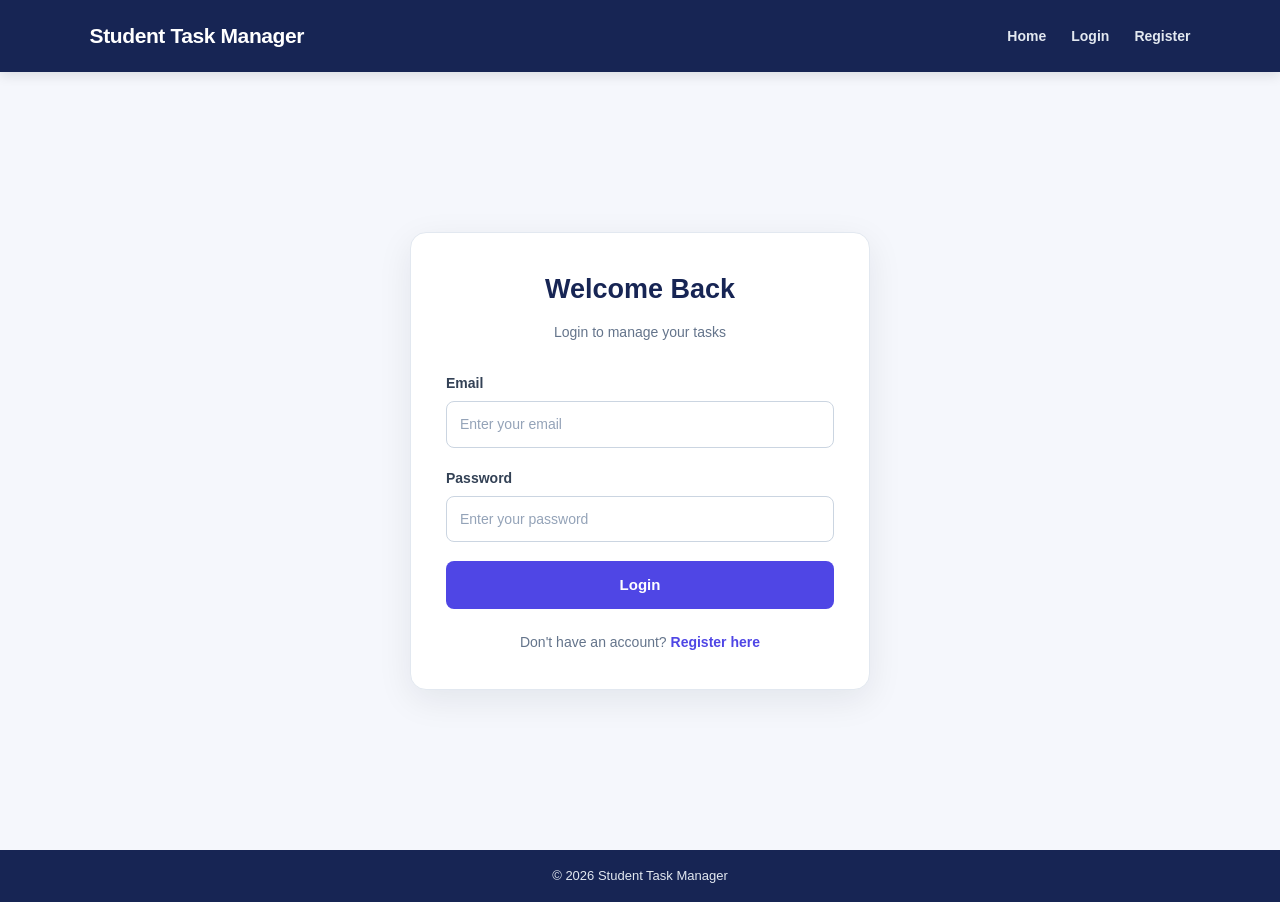
==== dashboard.html @ 217f5ed1 "Initial commit: Student Task Manager" ====
<!DOCTYPE html>
<html lang="en">
<head>
    <meta charset="UTF-8">
    <meta name="viewport" content="width=device-width, initial-scale=1.0">

    <title>Dashboard - Student Task Manager</title>

    <link rel="stylesheet" href="css/style.css">
</head>

<body>

    <!-- Navbar -->
    <header class="navbar">

        <div class="logo">
            Student Task Manager
        </div>

        <nav>
            <a href="dashboard.html">Dashboard</a>
            <a href="#" id="logoutBtn">Logout</a>
        </nav>

    </header>


    <!-- Dashboard -->
    <main class="dashboard-container">

        <!-- Welcome Section -->
        <section class="welcome-section">

            <h1>
                Welcome, <span id="userName">Student</span>!
            </h1>

            <p>
                Manage your tasks and stay organized.
            </p>

        </section>


        <!-- Statistics -->
        <section class="stats-container">

            <div class="stat-card">

                <h3>Total Tasks</h3>

                <p id="totalTasks">
                    0
                </p>

            </div>


            <div class="stat-card">

                <h3>Completed</h3>

                <p id="completedTasks">
                    0
                </p>

            </div>


            <div class="stat-card">

                <h3>Pending</h3>

                <p id="pendingTasks">
                    0
                </p>

            </div>

        </section>


        <!-- Add Task -->
        <section class="task-form-section">

            <h2>Add New Task</h2>

            <form id="taskForm">

                <div class="form-group">

                    <label for="taskTitle">
                        Task Title
                    </label>

                    <input
                        type="text"
                        id="taskTitle"
                        placeholder="Enter task title"
                        required
                    >

                </div>


                <div class="form-group">

                    <label for="taskDescription">
                        Description
                    </label>

                    <textarea
                        id="taskDescription"
                        placeholder="Enter task description"
                    ></textarea>

                </div>


                <button
                    type="submit"
                    class="form-btn"
                >
                    Add Task
                </button>

            </form>

        </section>


        <!-- Task List -->
        <section class="task-list-section">

            
<div class="task-list-header">
    <h2>My Tasks</h2>

    <input
        type="text"
        id="searchTask"
        placeholder="Search tasks..."
        aria-label="Search tasks"
    >

    <select id="taskFilter" aria-label="Filter tasks by status">
        <option value="All">All Tasks</option>
        <option value="Pending">Pending</option>
        <option value="Completed">Completed</option>
    </select>

    <select id="priorityFilter" aria-label="Filter tasks by priority">
        <option value="All">All Priorities</option>
        <option value="High">High Priority</option>
        <option value="Medium">Medium Priority</option>
        <option value="Low">Low Priority</option>
    </select>
</div>

            <div id="taskList">

                <p class="no-tasks">
                    No tasks yet. Add your first task!
                </p>

            </div>

        </section>

    </main>


    <footer>

        <p>
            © 2026 Student Task Manager
        </p>

    </footer>


    <script src="js/script.js"></script>

</body>
</html>
---- css/style.css ----
/* ==========================================
   STUDENT TASK MANAGER
   Modern Responsive UI
========================================== */

/* ---------- Global Reset ---------- */

* {
    margin: 0;
    padding: 0;
    box-sizing: border-box;
}

:root {
    --primary: #4f46e5;
    --primary-dark: #4338ca;
    --primary-light: #eef2ff;

    --navy: #172554;
    --background: #f5f7fc;
    --surface: #ffffff;

    --text: #1e293b;
    --muted: #64748b;
    --border: #e2e8f0;

    --success: #15803d;
    --success-bg: #dcfce7;

    --danger: #dc2626;
    --danger-bg: #fee2e2;

    --warning: #b45309;
    --warning-bg: #fef3c7;

    --shadow: 0 4px 18px rgba(15, 23, 42, 0.06);
    --radius: 14px;
}

html {
    scroll-behavior: smooth;
}

body {
    font-family: Arial, Helvetica, sans-serif;
    background: var(--background);
    color: var(--text);
    min-height: 100vh;
    line-height: 1.6;
}

button,
input,
textarea,
select {
    font: inherit;
}

button,
a,
input,
textarea,
select {
    -webkit-tap-highlight-color: transparent;
}

button {
    cursor: pointer;
}

a {
    transition: color 0.2s ease;
}

:focus-visible {
    outline: 3px solid rgba(79, 70, 229, 0.35);
    outline-offset: 3px;
}


/* ---------- Navigation ---------- */

.navbar {
    min-height: 72px;
    background: var(--navy);
    color: white;

    display: flex;
    align-items: center;
    justify-content: space-between;
    flex-wrap: wrap;
    gap: 15px;

    padding: 15px 7%;
    box-shadow: 0 3px 12px rgba(15, 23, 42, 0.12);
}

.logo {
    font-size: 21px;
    font-weight: 800;
    letter-spacing: -0.4px;
}

.navbar nav {
    display: flex;
    align-items: center;
    gap: 25px;
}

.navbar a {
    color: #e2e8f0;
    text-decoration: none;
    font-size: 14px;
    font-weight: 600;
}

.navbar a:hover {
    color: white;
}


/* ---------- Dashboard Layout ---------- */

.dashboard-container {
    width: min(1120px, 90%);
    margin: 38px auto 50px;
}


/* ---------- Welcome Section ---------- */

.welcome-section {
    margin-bottom: 28px;
}

.welcome-section h1 {
    font-size: clamp(25px, 4vw, 34px);
    line-height: 1.25;
    letter-spacing: -0.8px;
    margin-bottom: 8px;
    color: var(--text);
}

.welcome-section p {
    color: var(--muted);
    font-size: 15px;
}


/* ---------- Statistics Cards ---------- */

.stats-container {
    display: grid;
    grid-template-columns: repeat(3, minmax(0, 1fr));
    gap: 20px;
    margin-bottom: 30px;
}

.stat-card {
    position: relative;
    overflow: hidden;

    background: var(--surface);
    padding: 24px;
    border: 1px solid var(--border);
    border-radius: var(--radius);

    box-shadow: var(--shadow);
    text-align: left;

    transition: transform 0.2s ease,
                box-shadow 0.2s ease;
}

.stat-card:hover {
    transform: translateY(-3px);
    box-shadow: 0 9px 24px rgba(15, 23, 42, 0.09);
}

.stat-card h3 {
    color: var(--muted);
    font-size: 14px;
    font-weight: 600;
    margin-bottom: 12px;
}

.stat-card p {
    color: var(--primary);
    font-size: 34px;
    font-weight: 800;
    line-height: 1.2;
    overflow-wrap: anywhere;
}

.stat-card:nth-child(2) p {
    color: var(--success);
}

.stat-card:nth-child(3) p {
    color: var(--warning);
}


/* ---------- Common Section Cards ---------- */

.task-form-section,
.task-list-section {
    background: var(--surface);
    padding: 28px;
    border: 1px solid var(--border);
    border-radius: var(--radius);
    box-shadow: var(--shadow);
}

.task-form-section {
    margin-bottom: 28px;
}

.task-form-section h2,
.task-list-section h2 {
    color: var(--text);
    font-size: 21px;
    line-height: 1.4;
    margin-bottom: 22px;
}


/* ---------- Form Fields ---------- */

.form-group {
    margin-bottom: 19px;
}

.form-group label {
    display: block;
    margin-bottom: 7px;
    color: #334155;
    font-size: 14px;
    font-weight: 700;
}

.form-group input,
.form-group textarea,
.form-group select {
    display: block;
    width: 100%;
    min-height: 45px;
    padding: 11px 13px;

    color: var(--text);
    background: #fff;

    border: 1px solid #cbd5e1;
    border-radius: 8px;

    font-size: 14px;
    transition: border-color 0.2s ease,
                box-shadow 0.2s ease;
}

.form-group textarea,
.task-form-section textarea {
    min-height: 110px;
    resize: vertical;
    line-height: 1.6;
}

.form-group input::placeholder,
.form-group textarea::placeholder,
.task-list-header input::placeholder {
    color: #94a3b8;
}

.form-group input:focus,
.form-group textarea:focus,
.form-group select:focus,
.task-list-header input:focus {
    outline: none;
    border-color: var(--primary);
    box-shadow: 0 0 0 3px rgba(79, 70, 229, 0.12);
}

.form-group input[type="date"] {
    cursor: pointer;
}


/* ---------- Primary Form Button ---------- */

.form-btn {
    display: inline-flex;
    justify-content: center;
    align-items: center;
    gap: 8px;

    width: 100%;
    min-height: 46px;
    padding: 12px 18px;

    background: var(--primary);
    color: white;

    border: none;
    border-radius: 8px;

    font-size: 15px;
    font-weight: 700;

    transition: background 0.2s ease,
                transform 0.2s ease;
}

.form-btn:hover {
    background: var(--primary-dark);
}

.form-btn:active {
    transform: scale(0.99);
}


/* ---------- Task List Header ---------- */

.task-list-header {
    display: flex;
    justify-content: space-between;
    align-items: center;
    flex-wrap: wrap;
    gap: 15px;
    margin-bottom: 22px;
}

.task-list-header h2 {
    margin-bottom: 0;
}

.task-list-header input,
.task-list-header select {
    width: 250px;
    min-height: 43px;
    padding: 10px 13px;

    color: var(--text);
    background: white;

    border: 1px solid #cbd5e1;
    border-radius: 8px;

    font-size: 14px;
}

.task-list-header select:focus {
    outline: none;
    border-color: var(--primary);
    box-shadow: 0 0 0 3px rgba(79, 70, 229, 0.12);
}


/* ---------- Task Cards ---------- */

.task-card {
    display: flex;
    justify-content: space-between;
    align-items: center;
    flex-wrap: wrap;
    gap: 20px;

    padding: 21px;
    margin-bottom: 15px;

    background: #ffffff;
    border: 1px solid var(--border);
    border-left: 4px solid #a5b4fc;
    border-radius: 11px;

    box-shadow: 0 2px 8px rgba(15, 23, 42, 0.035);

    transition: border-color 0.2s ease,
                box-shadow 0.2s ease,
                transform 0.2s ease;
}

.task-card:hover {
    border-color: #c7d2fe;
    box-shadow: 0 5px 15px rgba(15, 23, 42, 0.07);
    transform: translateY(-1px);
}

.task-content {
    flex: 1;
    min-width: 0;
    overflow-wrap: anywhere;
}

.task-content h3 {
    color: var(--text);
    font-size: 17px;
    line-height: 1.45;
    margin-bottom: 8px;
}

.task-content p {
    color: var(--muted);
    font-size: 14px;
    margin-bottom: 10px;
    overflow-wrap: anywhere;
}

.task-status {
    display: inline-block;
    padding: 5px 11px;

    background: var(--primary-light);
    color: #4338ca;

    border-radius: 20px;
    font-size: 12px;
    font-weight: 700;
}


/* ---------- Task Action Buttons ---------- */

.task-actions {
    display: flex;
    align-items: center;
    flex-wrap: wrap;
    gap: 8px;
}

.task-actions button {
    padding: 9px 13px;

    border: none;
    border-radius: 7px;

    background: var(--primary);
    color: white;

    font-size: 13px;
    font-weight: 700;

    transition: background 0.2s ease,
                transform 0.15s ease;
}

.task-actions button:hover {
    background: var(--primary-dark);
}

.task-actions button:active {
    transform: scale(0.97);
}


/* ---------- Completed Tasks ---------- */

.task-card.completed {
    background: #f8fafc;
    border-left-color: #22c55e;
}

.task-card.completed .task-content h3 {
    color: #64748b;
    text-decoration: line-through;
    text-decoration-thickness: 1px;
}

.task-card.completed .task-status {
    background: var(--success-bg);
    color: var(--success);
}


/* ---------- Empty Task State ---------- */

.no-tasks {
    padding: 35px 20px;
    text-align: center;
    color: var(--muted);
    font-size: 14px;

    background: #f8fafc;
    border: 1px dashed #cbd5e1;
    border-radius: 10px;
}


/* ---------- Homepage Hero ---------- */

.hero {
    min-height: calc(100vh - 122px);

    display: flex;
    justify-content: center;
    align-items: center;

    text-align: center;
    padding: 40px 24px;
}

.hero-content {
    width: 100%;
    max-width: 760px;
}

.hero h1 {
    color: var(--navy);
    font-size: clamp(32px, 6vw, 50px);
    line-height: 1.15;
    letter-spacing: -1.3px;
    margin-bottom: 20px;
}

.hero p {
    color: var(--muted);
    font-size: 17px;
    line-height: 1.8;
    margin-bottom: 30px;
}

.hero-buttons {
    display: flex;
    justify-content: center;
    flex-wrap: wrap;
    gap: 14px;
}

.btn {
    display: inline-flex;
    justify-content: center;
    align-items: center;

    padding: 12px 25px;
    border-radius: 8px;

    text-decoration: none;
    font-size: 14px;
    font-weight: 700;

    transition: background 0.2s ease,
                transform 0.2s ease;
}

.btn:hover {
    transform: translateY(-2px);
}

.primary-btn {
    background: var(--primary);
    color: white;
}

.primary-btn:hover {
    background: var(--primary-dark);
}

.secondary-btn {
    background: #e2e8f0;
    color: var(--navy);
}

.secondary-btn:hover {
    background: #cbd5e1;
}


/* ---------- Login and Registration ---------- */

.form-container {
    min-height: calc(100vh - 122px);

    display: flex;
    justify-content: center;
    align-items: center;

    padding: 40px 20px;
}

.form-card {
    width: 100%;
    max-width: 460px;

    padding: 35px;

    background: var(--surface);
    border: 1px solid var(--border);
    border-radius: 16px;

    box-shadow: 0 10px 35px rgba(15, 23, 42, 0.08);
}

.form-card h1 {
    color: var(--navy);
    text-align: center;
    font-size: 27px;
    margin-bottom: 10px;
}

.form-subtitle {
    color: var(--muted);
    text-align: center;
    font-size: 14px;
    margin-bottom: 28px;
}

.form-footer {
    margin-top: 22px;
    color: var(--muted);
    text-align: center;
    font-size: 14px;
}

.form-footer a {
    color: var(--primary);
    font-weight: 700;
    text-decoration: none;
}

.form-footer a:hover {
    text-decoration: underline;
}


/* ---------- Footer ---------- */

footer {
    min-height: 52px;
    padding: 14px 20px;

    display: flex;
    align-items: center;
    justify-content: center;

    background: var(--navy);
    color: #e2e8f0;

    text-align: center;
    font-size: 13px;
}


/* ---------- Responsive: Tablets ---------- */

@media (max-width: 800px) {
    .navbar {
        padding: 15px 5%;
    }

    .dashboard-container {
        width: 92%;
        margin-top: 28px;
    }

    .stats-container {
        gap: 13px;
    }

    .stat-card {
        padding: 20px;
    }

    .task-form-section,
    .task-list-section {
        padding: 22px;
    }

    .task-card {
        align-items: flex-start;
    }

    .task-actions {
        width: 100%;
    }
}


/* ---------- Responsive: Mobile ---------- */

@media (max-width: 600px) {
    .navbar {
        justify-content: center;
        text-align: center;
        padding: 17px 5%;
    }

    .logo {
        font-size: 19px;
    }

    .navbar nav {
        justify-content: center;
        gap: 20px;
        flex-wrap: wrap;
    }

    .dashboard-container {
        width: 92%;
        margin: 25px auto 35px;
    }

    .welcome-section {
        margin-bottom: 22px;
    }

    .stats-container {
        grid-template-columns: 1fr;
        gap: 12px;
        margin-bottom: 22px;
    }

    .stat-card {
        padding: 19px 21px;
    }

    .stat-card p {
        font-size: 29px;
    }

    .task-form-section,
    .task-list-section {
        padding: 19px;
        border-radius: 12px;
    }

    .task-form-section h2,
    .task-list-section h2 {
        font-size: 19px;
    }

    .task-list-header {
        flex-direction: column;
        align-items: stretch;
    }

    .task-list-header input,
    .task-list-header select {
        width: 100%;
    }

    .task-card {
        padding: 17px;
        gap: 14px;
    }

    .task-content h3 {
        font-size: 16px;
    }

    .task-actions {
        gap: 8px;
    }

    .task-actions button {
        flex: 1 1 auto;
    }

    .form-card {
        padding: 26px 21px;
    }

    .hero {
        min-height: calc(100vh - 140px);
        padding: 35px 20px;
    }

    .hero p {
        font-size: 15px;
    }

    .hero-buttons {
        flex-direction: column;
    }

    .btn {
        width: 100%;
    }
}


/* ---------- Reduced Motion Preference ---------- */

@media (prefers-reduced-motion: reduce) {
    *,
    *::before,
    *::after {
        scroll-behavior: auto !important;
        transition-duration: 0.01ms !important;
        animation-duration: 0.01ms !important;
    }
}

/* ---------- Due Date Status ---------- */

.task-due-date {
    font-size: 13px;
    font-weight: 600;
    margin-top: 6px;
}

.task-due-date.due-overdue {
    color: #dc2626;
    background: #fee2e2;
    display: inline-block;
    padding: 4px 9px;
    border-radius: 6px;
}

.task-due-date.due-today {
    color: #b45309;
    background: #fef3c7;
    display: inline-block;
    padding: 4px 9px;
    border-radius: 6px;
}

.task-due-date.due-upcoming {
    color: #475569;
}

.task-due-date.due-completed {
    color: #15803d;
}
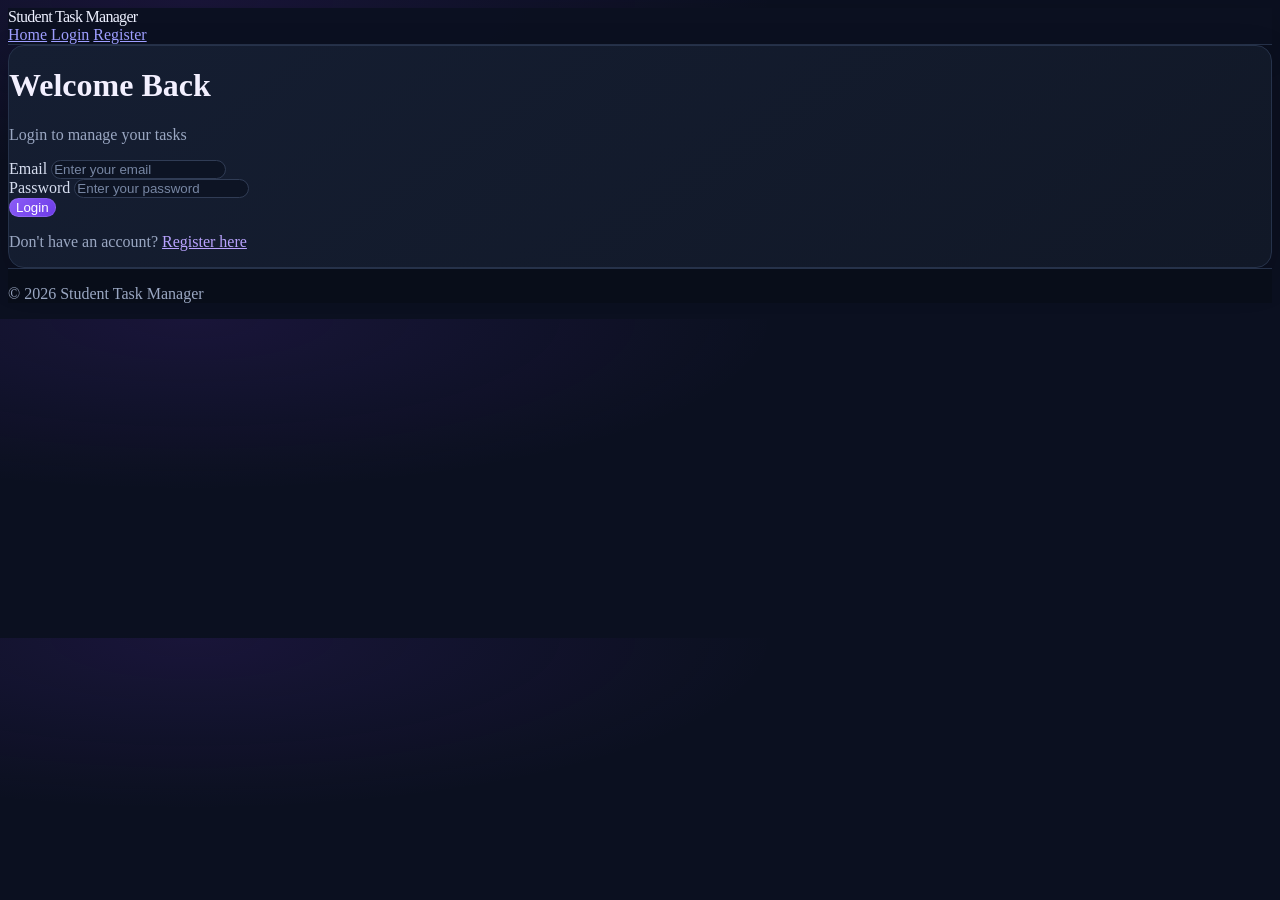
==== commit 2f65beea: "Fix task management and finalize dashboard functionality" ====
--- a/dashboard.html
+++ b/dashboard.html
@@ -1,186 +1,341 @@
+
 <!DOCTYPE html>
 <html lang="en">
 <head>
     <meta charset="UTF-8">
     <meta name="viewport" content="width=device-width, initial-scale=1.0">
-
-    <title>Dashboard - Student Task Manager</title>
+    <meta name="theme-color" content="#0b1020">
+
+    <title>Dashboard | Student Task Manager</title>
 
     <link rel="stylesheet" href="css/style.css">
 </head>
 
-<body>
-
-    <!-- Navbar -->
-    <header class="navbar">
-
-        <div class="logo">
-            Student Task Manager
-        </div>
-
-        <nav>
-            <a href="dashboard.html">Dashboard</a>
-            <a href="#" id="logoutBtn">Logout</a>
-        </nav>
-
-    </header>
-
-
-    <!-- Dashboard -->
-    <main class="dashboard-container">
-
-        <!-- Welcome Section -->
-        <section class="welcome-section">
-
-            <h1>
-                Welcome, <span id="userName">Student</span>!
-            </h1>
-
-            <p>
-                Manage your tasks and stay organized.
-            </p>
-
-        </section>
-
-
-        <!-- Statistics -->
-        <section class="stats-container">
-
-            <div class="stat-card">
-
-                <h3>Total Tasks</h3>
-
-                <p id="totalTasks">
-                    0
-                </p>
-
+<body class="dashboard-page">
+
+    <div class="app-layout">
+
+        <!-- Sidebar -->
+        <aside class="app-sidebar">
+
+            <a href="dashboard.html" class="brand">
+                <span class="brand-icon">S</span>
+                <span class="brand-name">
+                    Student<span>Flow</span>
+                    <small>TASK MANAGER</small>
+                </span>
+            </a>
+
+            <div class="sidebar-label">WORKSPACE</div>
+
+            <nav class="sidebar-nav" aria-label="Main navigation">
+                <a href="dashboard.html" class="sidebar-link active">
+                    <span class="nav-icon">▦</span>
+                    Dashboard
+                </a>
+
+                <a href="#taskListSection" class="sidebar-link">
+                    <span class="nav-icon">☷</span>
+                    My Tasks
+                </a>
+
+                <a href="#addTaskSection" class="sidebar-link">
+                    <span class="nav-icon">＋</span>
+                    Add New Task
+                </a>
+            </nav>
+
+            <div class="sidebar-bottom">
+                <div class="sidebar-tip">
+                    <span class="tip-icon">✦</span>
+                    <h3>Stay focused.</h3>
+                    <p>Small steps every day lead to big achievements.</p>
+                </div>
+
+                <div class="sidebar-profile">
+                    <div class="profile-avatar">S</div>
+                    <div class="profile-info">
+                        <strong>Student Workspace</strong>
+                        <span>Personal dashboard</span>
+                    </div>
+                </div>
             </div>
 
-
-            <div class="stat-card">
-
-                <h3>Completed</h3>
-
-                <p id="completedTasks">
-                    0
-                </p>
-
-            </div>
-
-
-            <div class="stat-card">
-
-                <h3>Pending</h3>
-
-                <p id="pendingTasks">
-                    0
-                </p>
-
-            </div>
-
-        </section>
-
-
-        <!-- Add Task -->
-        <section class="task-form-section">
-
-            <h2>Add New Task</h2>
-
-            <form id="taskForm">
-
-                <div class="form-group">
-
-                    <label for="taskTitle">
-                        Task Title
-                    </label>
-
-                    <input
-                        type="text"
-                        id="taskTitle"
-                        placeholder="Enter task title"
-                        required
+        </aside>
+
+        <!-- Main Application -->
+        <div class="app-main">
+
+            <!-- Topbar -->
+            <header class="app-topbar">
+                <div class="topbar-heading">
+                    <span class="topbar-eyebrow">WORKSPACE / OVERVIEW</span>
+                    <h2>Dashboard</h2>
+                </div>
+
+                <div class="topbar-actions">
+                    <span class="workspace-status">
+                        <span class="status-dot"></span>
+                        My Workspace
+                    </span>
+
+                    <a href="#" id="logoutBtn" class="logout-btn">
+                        <span aria-hidden="true">↗</span>
+                        Logout
+                    </a>
+                </div>
+            </header>
+
+            <!-- Dashboard Content -->
+            <main class="dashboard-container">
+
+                <!-- Welcome Section -->
+                <section class="welcome-section dashboard-welcome">
+                    <div>
+                        <span class="section-eyebrow">
+                            YOUR PRODUCTIVITY SPACE
+                        </span>
+
+                        <h1>
+                            Welcome back,
+                            <span id="userName">Student</span>!
+                            <span class="welcome-sparkle">✦</span>
+                        </h1>
+
+                        <p>
+                            Keep your goals clear, organize your work,
+                            and make today productive.
+                        </p>
+                    </div>
+
+                    <a href="#addTaskSection" class="quick-add-btn">
+                        <span aria-hidden="true">＋</span>
+                        Add New Task
+                    </a>
+                </section>
+
+                <!-- Statistics -->
+                <section
+                    class="stats-container dashboard-stats"
+                    aria-label="Task statistics"
+                >
+
+                    <article class="stat-card stat-total">
+                        <div class="stat-card-top">
+                            <span class="stat-label">TOTAL TASKS</span>
+                            <span class="stat-icon">▤</span>
+                        </div>
+
+                        <p id="totalTasks">0</p>
+                        <span class="stat-caption">All your tasks</span>
+                        <div class="stat-decoration"></div>
+                    </article>
+
+                    <article class="stat-card stat-completed">
+                        <div class="stat-card-top">
+                            <span class="stat-label">COMPLETED</span>
+                            <span class="stat-icon">✓</span>
+                        </div>
+
+                        <p id="completedTasks">0</p>
+                        <span class="stat-caption">Tasks finished</span>
+                        <div class="stat-decoration"></div>
+                    </article>
+
+                    <article class="stat-card stat-pending">
+                        <div class="stat-card-top">
+                            <span class="stat-label">PENDING</span>
+                            <span class="stat-icon">◷</span>
+                        </div>
+
+                        <p id="pendingTasks">0</p>
+                        <span class="stat-caption">Still in progress</span>
+                        <div class="stat-decoration"></div>
+                    </article>
+
+                </section>
+
+                <!-- Task Completion Progress -->
+                <section
+                    class="progress-section"
+                    aria-labelledby="progressHeading"
+                >
+                    <div class="progress-header">
+                        <div>
+                            <p class="section-eyebrow">YOUR PROGRESS</p>
+
+                            <h2 id="progressHeading">Task Completion</h2>
+
+                            <p>
+                                Keep going! Every completed task counts.
+                            </p>
+                        </div>
+
+                        <div class="progress-percentage">
+                            <span id="progressPercentage">0%</span>
+                        </div>
+                    </div>
+
+                    <div
+                        class="progress-track"
+                        id="taskProgressBar"
+                        role="progressbar"
+                        aria-label="Task completion progress"
+                        aria-valuemin="0"
+                        aria-valuemax="100"
+                        aria-valuenow="0"
                     >
-
-                </div>
-
-
-                <div class="form-group">
-
-                    <label for="taskDescription">
-                        Description
-                    </label>
-
-                    <textarea
-                        id="taskDescription"
-                        placeholder="Enter task description"
-                    ></textarea>
-
-                </div>
-
-
-                <button
-                    type="submit"
-                    class="form-btn"
+                        <div
+                            class="progress-fill"
+                            id="taskProgressFill"
+                        ></div>
+                    </div>
+
+                    <p class="progress-caption" id="progressCaption">
+                        Add your first task to start your progress.
+                    </p>
+                </section>
+
+                <!-- Add Task -->
+                <section
+                    class="task-form-section dashboard-panel"
+                    id="addTaskSection"
                 >
-                    Add Task
-                </button>
-
-            </form>
-
-        </section>
-
-
-        <!-- Task List -->
-        <section class="task-list-section">
-
-            
-<div class="task-list-header">
-    <h2>My Tasks</h2>
-
-    <input
-        type="text"
-        id="searchTask"
-        placeholder="Search tasks..."
-        aria-label="Search tasks"
-    >
-
-    <select id="taskFilter" aria-label="Filter tasks by status">
-        <option value="All">All Tasks</option>
-        <option value="Pending">Pending</option>
-        <option value="Completed">Completed</option>
-    </select>
-
-    <select id="priorityFilter" aria-label="Filter tasks by priority">
-        <option value="All">All Priorities</option>
-        <option value="High">High Priority</option>
-        <option value="Medium">Medium Priority</option>
-        <option value="Low">Low Priority</option>
+
+                    <div class="panel-heading">
+                        <div>
+                            <span class="section-eyebrow">GET THINGS DONE</span>
+                            <h2>Create a New Task</h2>
+
+                            <p class="panel-description">
+                                Add a task and keep your work organized.
+                            </p>
+                        </div>
+
+                        <span class="panel-heading-icon">＋</span>
+                    </div>
+
+                    <form id="taskForm">
+
+                        <div class="form-group">
+                            <label for="taskTitle">Task Title</label>
+
+                            <input
+                                type="text"
+                                id="taskTitle"
+                                placeholder="e.g. Complete DSA practice"
+                                required
+                            >
+                        </div>
+```html
+<div class="form-group">
+    <label for="taskPriority">Priority</label>
+    <select id="taskPriority" name="priority">
+        <option value="Low">Low</option>
+        <option value="Medium" selected>Medium</option>
+        <option value="High">High</option>
     </select>
 </div>
 
-            <div id="taskList">
-
-                <p class="no-tasks">
-                    No tasks yet. Add your first task!
-                </p>
-
-            </div>
-
-        </section>
-
-    </main>
-
-
-    <footer>
-
-        <p>
-            © 2026 Student Task Manager
-        </p>
-
-    </footer>
-
+<div class="form-group">
+    <label for="taskDueDate">Due Date</label>
+    <input
+        type="date"
+        id="taskDueDate"
+        name="dueDate"
+    >
+</div>
+```
+                        <div class="form-group">
+                            <label for="taskDescription">
+                                Description
+                                <span class="optional-label">OPTIONAL</span>
+                            </label>
+
+                            <textarea
+                                id="taskDescription"
+                                placeholder="What do you need to accomplish?"
+                            ></textarea>
+                        </div>
+
+                        <button type="submit" class="form-btn">
+                            <span aria-hidden="true">＋</span>
+                            Add Task
+                        </button>
+
+                    </form>
+                </section>
+
+                <!-- Task List -->
+                <section
+                    class="task-list-section dashboard-panel"
+                    id="taskListSection"
+                >
+
+                    <div class="task-list-header dashboard-task-header">
+
+                        <div class="task-heading-copy">
+                            <span class="section-eyebrow">YOUR WORK</span>
+                            <h2>My Tasks</h2>
+
+                            <p class="panel-description">
+                                Review and manage your tasks.
+                            </p>
+                        </div>
+
+                        <div class="task-filters">
+
+                            <input
+                                type="search"
+                                id="searchTask"
+                                placeholder="⌕ Search tasks..."
+                                aria-label="Search tasks"
+                            >
+
+                            <select
+                                id="taskFilter"
+                                aria-label="Filter tasks by status"
+                            >
+                                <option value="All">All Tasks</option>
+                                <option value="Pending">Pending</option>
+                                <option value="Completed">Completed</option>
+                            </select>
+
+                            <select
+                                id="priorityFilter"
+                                aria-label="Filter tasks by priority"
+                            >
+                                <option value="All">All Priorities</option>
+                                <option value="High">High Priority</option>
+                                <option value="Medium">Medium Priority</option>
+                                <option value="Low">Low Priority</option>
+                            </select>
+
+                        </div>
+                    </div>
+
+                    <div id="taskList">
+                        <p class="no-tasks">
+                            No tasks yet. Add your first task!
+                        </p>
+                    </div>
+
+                </section>
+
+                <!-- Footer -->
+                <footer class="dashboard-footer">
+                    <span>© 2026 Student Task Manager</span>
+                    <span>
+                        Built for better productivity
+                        <span class="footer-heart">♥</span>
+                    </span>
+                </footer>
+
+            </main>
+        </div>
+    </div>
 
     <script src="js/script.js"></script>
 
 </body>
-</html>+</html>
--- a/css/style.css
+++ b/css/style.css
@@ -1,825 +1,667 @@
 
 /* ==========================================
-   STUDENT TASK MANAGER
-   Modern Responsive UI
+   STUDENTFLOW - PREMIUM DARK THEME
 ========================================== */
 
-/* ---------- Global Reset ---------- */
-
-* {
+:root {
+    color-scheme: dark;
+
+    --primary: #8b5cf6;
+    --primary-dark: #7c3aed;
+    --primary-light: #2b1d49;
+
+    --navy: #0b1020;
+    --background: #0b1020;
+    --surface: #121a2b;
+
+    --text: #edf0ff;
+    --muted: #9aa7c2;
+    --border: #26324a;
+
+    --success: #34d399;
+    --success-bg: #12362f;
+
+    --danger: #fb7185;
+    --danger-bg: #40202c;
+
+    --warning: #fbbf24;
+    --warning-bg: #3d3019;
+
+    --shadow: 0 12px 35px rgba(0, 0, 0, 0.20);
+    --radius: 16px;
+}
+
+/* ---------- Base ---------- */
+
+body {
+    background:
+        radial-gradient(
+            ellipse at 15% 0%,
+            rgba(124, 58, 237, 0.12),
+            transparent 38%
+        ),
+        var(--background);
+    color: var(--text);
+}
+
+.navbar {
+    background: rgba(11, 16, 32, 0.94);
+    border-bottom: 1px solid var(--border);
+    box-shadow: 0 8px 30px rgba(0, 0, 0, 0.16);
+}
+
+.logo {
+    letter-spacing: -0.7px;
+}
+
+.navbar a {
+    transition: color 0.2s ease;
+}
+
+.navbar a:hover {
+    color: #c4b5fd;
+}
+
+.welcome-section h1,
+.task-form-section h2,
+.task-list-section h2,
+.task-content h3 {
+    color: var(--text);
+}
+
+.welcome-section p,
+.task-content p {
+    color: var(--muted);
+}
+
+/* ---------- Cards and Forms ---------- */
+
+.stat-card,
+.task-form-section,
+.task-list-section,
+.form-card {
+    background: linear-gradient(145deg, #151e32, #111827);
+    border: 1px solid var(--border);
+    border-radius: var(--radius);
+    box-shadow: var(--shadow);
+}
+
+.stat-card {
+    transition:
+        transform 0.22s ease,
+        border-color 0.22s ease,
+        box-shadow 0.22s ease;
+}
+
+.stat-card:hover {
+    transform: translateY(-4px);
+    border-color: #6550a5;
+    box-shadow: 0 15px 38px rgba(0, 0, 0, 0.24);
+}
+
+.stat-card h3 {
+    color: var(--muted);
+}
+
+.stat-card p,
+.stat-card:nth-child(2) p,
+.stat-card:nth-child(3) p {
+    color: #b9a3ff;
+}
+
+.form-group label {
+    color: #d7def0;
+}
+
+.form-group input,
+.form-group textarea,
+.form-group select,
+.task-list-header input,
+.task-list-header select {
+    background: #0d1424;
+    color: var(--text);
+    border: 1px solid #303c55;
+    border-radius: 10px;
+}
+
+.form-group input::placeholder,
+.form-group textarea::placeholder,
+.task-list-header input::placeholder {
+    color: #7786a3;
+}
+
+.form-group input:focus,
+.form-group textarea:focus,
+.form-group select:focus,
+.task-list-header input:focus,
+.task-list-header select:focus {
+    border-color: var(--primary);
+    box-shadow: 0 0 0 3px rgba(139, 92, 246, 0.16);
+    outline: none;
+}
+
+/* ---------- Buttons ---------- */
+
+.form-btn,
+.task-actions button,
+.primary-btn {
+    background: linear-gradient(135deg, #8b5cf6, #6d3ce8);
+    color: #fff;
+    border: 1px solid rgba(196, 181, 253, 0.16);
+    border-radius: 10px;
+    transition:
+        transform 0.2s ease,
+        box-shadow 0.2s ease,
+        background 0.2s ease;
+}
+
+.form-btn:hover,
+.task-actions button:hover,
+.primary-btn:hover {
+    background: linear-gradient(135deg, #9b72ff, #7c4df1);
+    box-shadow: 0 6px 20px rgba(124, 58, 237, 0.22);
+}
+
+.form-btn:active,
+.task-actions button:active,
+.primary-btn:active {
+    transform: scale(0.98);
+}
+
+.task-actions button {
+    padding: 8px 12px;
+    font-size: 12px;
+    font-weight: 600;
+    cursor: pointer;
+}
+
+.task-actions button:hover {
+    filter: brightness(1.12);
+}
+
+.secondary-btn {
+    background: #202b40;
+    color: #e2e8f0;
+    border: 1px solid #34415b;
+}
+
+.secondary-btn:hover {
+    background: #2a3750;
+}
+
+/* ---------- Task Cards ---------- */
+
+.task-card {
+    background: #121b2d;
+    border: 1px solid #28344b;
+    border-left: 4px solid #8b5cf6;
+    border-radius: 13px;
+    box-shadow: 0 5px 18px rgba(0, 0, 0, 0.12);
+    transition:
+        transform 0.2s ease,
+        border-color 0.2s ease,
+        box-shadow 0.2s ease;
+}
+
+.task-card:hover {
+    background: #162137;
+    border-color: #51417c;
+    border-left-color: #a78bfa;
+    box-shadow: 0 10px 30px rgba(0, 0, 0, 0.20);
+    transform: translateY(-2px);
+}
+
+.task-content {
+    min-width: 0;
+    overflow-wrap: anywhere;
+}
+
+.task-status {
+    background: #30234e;
+    color: #d3c3ff;
+    border: 1px solid #4b3674;
+}
+
+.task-card.completed {
+    background: #10251f;
+    border-left-color: #34d399;
+    opacity: 0.78;
+}
+
+.task-card.completed:hover {
+    opacity: 1;
+}
+
+.task-card.completed .task-content h3 {
+    color: #a5bdb4;
+}
+
+.task-card.completed .task-status {
+    background: var(--success-bg);
+    color: var(--success);
+    border-color: #245c4d;
+}
+
+.no-tasks {
+    background: #10192a;
+    border: 1px dashed #3a4660;
+    color: var(--muted);
+    border-radius: 13px;
+}
+
+/* ---------- Priority Badges ---------- */
+
+.task-priority {
+    display: inline-flex;
+    align-items: center;
+    gap: 6px;
+    width: fit-content;
+    padding: 5px 10px;
+    border-radius: 8px;
+    font-size: 11px;
+    font-weight: 700;
+    letter-spacing: 0.4px;
+    text-transform: uppercase;
+    border: 1px solid transparent;
+}
+
+.task-priority.high {
+    color: #fca5a5;
+    background: rgba(239, 68, 68, 0.12);
+    border-color: rgba(239, 68, 68, 0.25);
+}
+
+.task-priority.medium {
+    color: #fcd34d;
+    background: rgba(245, 158, 11, 0.12);
+    border-color: rgba(245, 158, 11, 0.25);
+}
+
+.task-priority.low {
+    color: #86efac;
+    background: rgba(34, 197, 94, 0.12);
+    border-color: rgba(34, 197, 94, 0.25);
+}
+
+/* ---------- Due Date States ---------- */
+
+.task-due-date.due-overdue {
+    color: #fda4af;
+    background: var(--danger-bg);
+}
+
+.task-due-date.due-today {
+    color: #fcd34d;
+    background: var(--warning-bg);
+}
+
+.task-due-date.due-upcoming {
+    color: #b8c4dc;
+}
+
+.task-due-date.due-completed {
+    color: #6ee7b7;
+}
+
+/* ---------- Login and Registration ---------- */
+
+.hero h1,
+.form-card h1 {
+    color: #f3f0ff;
+}
+
+.hero p,
+.form-subtitle,
+.form-footer {
+    color: var(--muted);
+}
+
+.form-footer a {
+    color: #b9a3ff;
+}
+
+footer {
+    background: #080d19;
+    color: #9aa7c2;
+    border-top: 1px solid var(--border);
+}
+
+:focus-visible {
+    outline: 2px solid rgba(167, 139, 250, 0.75);
+    outline-offset: 2px;
+}
+
+/* ---------- Toast Notifications ---------- */
+
+.app-toast {
+    position: fixed;
+    top: 24px;
+    right: 24px;
+    z-index: 9999;
+    max-width: min(360px, calc(100vw - 32px));
+    padding: 14px 20px;
+    border: 1px solid rgba(167, 139, 250, 0.3);
+    border-radius: 14px;
+    background: #171d32;
+    color: #f3f0ff;
+    box-shadow: 0 14px 40px rgba(0, 0, 0, 0.35);
+    font-size: 14px;
+    opacity: 0;
+    transform: translateY(-12px);
+    pointer-events: none;
+    transition: opacity 0.25s ease, transform 0.25s ease;
+}
+
+.app-toast.show {
+    opacity: 1;
+    transform: translateY(0);
+}
+
+.app-toast.success {
+    border-left: 4px solid #a78bfa;
+}
+
+.app-toast.error {
+    border-left: 4px solid #fb7185;
+}
+
+/* ==========================================
+   DASHBOARD LAYOUT
+========================================== */
+
+.dashboard-page {
     margin: 0;
-    padding: 0;
-    box-sizing: border-box;
-}
-
-:root {
-    --primary: #4f46e5;
-    --primary-dark: #4338ca;
-    --primary-light: #eef2ff;
-
-    --navy: #172554;
-    --background: #f5f7fc;
-    --surface: #ffffff;
-
-    --text: #1e293b;
-    --muted: #64748b;
-    --border: #e2e8f0;
-
-    --success: #15803d;
-    --success-bg: #dcfce7;
-
-    --danger: #dc2626;
-    --danger-bg: #fee2e2;
-
-    --warning: #b45309;
-    --warning-bg: #fef3c7;
-
-    --shadow: 0 4px 18px rgba(15, 23, 42, 0.06);
-    --radius: 14px;
-}
-
-html {
-    scroll-behavior: smooth;
-}
-
-body {
-    font-family: Arial, Helvetica, sans-serif;
-    background: var(--background);
-    color: var(--text);
     min-height: 100vh;
+    font-family: Inter, "Segoe UI", Arial, sans-serif;
+    font-size: 15px;
     line-height: 1.6;
 }
 
-button,
-input,
-textarea,
-select {
-    font: inherit;
-}
-
-button,
-a,
-input,
-textarea,
-select {
-    -webkit-tap-highlight-color: transparent;
-}
-
-button {
-    cursor: pointer;
-}
-
-a {
-    transition: color 0.2s ease;
-}
-
-:focus-visible {
-    outline: 3px solid rgba(79, 70, 229, 0.35);
-    outline-offset: 3px;
-}
-
-
-/* ---------- Navigation ---------- */
-
-.navbar {
-    min-height: 72px;
-    background: var(--navy);
-    color: white;
-
+.dashboard-page .app-layout {
+    display: grid;
+    grid-template-columns: 250px minmax(0, 1fr);
+    min-height: 100vh;
+    width: 100%;
+}
+
+.dashboard-page .app-sidebar {
+    display: flex;
+    flex-direction: column;
+    gap: 28px;
+    padding: 28px 20px;
+    background: #0e1527;
+    border-right: 1px solid #26324a;
+}
+
+.dashboard-page .app-main {
+    min-width: 0;
+    padding: 28px 36px;
+}
+
+.dashboard-page .app-sidebar a {
+    display: block;
+    padding: 11px 13px;
+    margin: 5px 0;
+    color: #aeb9d0;
+    text-decoration: none;
+    border-radius: 10px;
+}
+
+.dashboard-page .app-sidebar a:hover {
+    color: #fff;
+    background: #251d40;
+}
+
+.dashboard-page .app-topbar {
     display: flex;
     align-items: center;
     justify-content: space-between;
-    flex-wrap: wrap;
-    gap: 15px;
-
-    padding: 15px 7%;
-    box-shadow: 0 3px 12px rgba(15, 23, 42, 0.12);
-}
-
-.logo {
-    font-size: 21px;
-    font-weight: 800;
-    letter-spacing: -0.4px;
-}
-
-.navbar nav {
-    display: flex;
-    align-items: center;
-    gap: 25px;
-}
-
-.navbar a {
-    color: #e2e8f0;
-    text-decoration: none;
-    font-size: 14px;
-    font-weight: 600;
-}
-
-.navbar a:hover {
-    color: white;
-}
-
-
-/* ---------- Dashboard Layout ---------- */
-
-.dashboard-container {
-    width: min(1120px, 90%);
-    margin: 38px auto 50px;
-}
-
-
-/* ---------- Welcome Section ---------- */
-
-.welcome-section {
+    gap: 16px;
+    margin-bottom: 30px;
+    padding-bottom: 18px;
+    border-bottom: 1px solid #26324a;
+}
+
+.dashboard-page .welcome-section {
     margin-bottom: 28px;
 }
 
-.welcome-section h1 {
-    font-size: clamp(25px, 4vw, 34px);
-    line-height: 1.25;
-    letter-spacing: -0.8px;
-    margin-bottom: 8px;
-    color: var(--text);
-}
-
-.welcome-section p {
-    color: var(--muted);
-    font-size: 15px;
-}
-
-
-/* ---------- Statistics Cards ---------- */
-
-.stats-container {
+.dashboard-page .welcome-section h1 {
+    margin: 0 0 8px;
+    font-size: clamp(26px, 3vw, 36px);
+    line-height: 1.2;
+}
+
+.dashboard-page .stats-container {
     display: grid;
     grid-template-columns: repeat(3, minmax(0, 1fr));
+    gap: 18px;
+    margin-bottom: 28px;
+}
+
+.dashboard-page .stat-card,
+.dashboard-page .task-form-section,
+.dashboard-page .task-list-section {
+    min-width: 0;
+    padding: 24px;
+    margin-bottom: 24px;
+}
+
+.dashboard-page .stat-card p {
+    margin: 10px 0;
+    font-size: 30px;
+    font-weight: 700;
+}
+
+.dashboard-page .task-form-section h2,
+.dashboard-page .task-list-section h2 {
+    margin-top: 0;
+}
+
+.dashboard-page .form-group {
+    margin-bottom: 18px;
+}
+
+.dashboard-page .form-group input,
+.dashboard-page .form-group textarea,
+.dashboard-page .form-group select {
+    box-sizing: border-box;
+    width: 100%;
+    padding: 12px 14px;
+    font: inherit;
+}
+
+.dashboard-page .task-list-header {
+    display: flex;
+    flex-wrap: wrap;
+    align-items: center;
+    gap: 12px;
+    margin-bottom: 20px;
+}
+
+.dashboard-page .task-list-header h2 {
+    flex: 1 1 100%;
+}
+
+.dashboard-page .task-list-header input {
+    flex: 2 1 220px;
+    min-width: 0;
+    padding: 12px;
+}
+
+.dashboard-page .task-list-header select {
+    flex: 1 1 140px;
+    min-width: 0;
+    padding: 12px;
+}
+
+.dashboard-page #taskList {
+    display: grid;
+    gap: 14px;
+}
+
+.dashboard-page .task-card {
+    display: flex;
+    align-items: flex-start;
+    justify-content: space-between;
     gap: 20px;
-    margin-bottom: 30px;
-}
-
-.stat-card {
-    position: relative;
-    overflow: hidden;
-
-    background: var(--surface);
+    padding: 20px;
+}
+
+.dashboard-page .task-actions {
+    display: flex;
+    flex-wrap: wrap;
+    gap: 8px;
+}
+
+.dashboard-page .task-actions button,
+.dashboard-page .form-btn {
+    padding: 10px 15px;
+    cursor: pointer;
+}
+
+.dashboard-page footer {
+    padding: 20px;
+    text-align: center;
+}
+
+/* ---------- Task Completion Progress ---------- */
+
+.dashboard-page .progress-section {
+    margin-bottom: 28px;
     padding: 24px;
-    border: 1px solid var(--border);
-    border-radius: var(--radius);
-
-    box-shadow: var(--shadow);
-    text-align: left;
-
-    transition: transform 0.2s ease,
-                box-shadow 0.2s ease;
-}
-
-.stat-card:hover {
-    transform: translateY(-3px);
-    box-shadow: 0 9px 24px rgba(15, 23, 42, 0.09);
-}
-
-.stat-card h3 {
-    color: var(--muted);
-    font-size: 14px;
-    font-weight: 600;
-    margin-bottom: 12px;
-}
-
-.stat-card p {
-    color: var(--primary);
-    font-size: 34px;
-    font-weight: 800;
-    line-height: 1.2;
-    overflow-wrap: anywhere;
-}
-
-.stat-card:nth-child(2) p {
-    color: var(--success);
-}
-
-.stat-card:nth-child(3) p {
-    color: var(--warning);
-}
-
-
-/* ---------- Common Section Cards ---------- */
-
-.task-form-section,
-.task-list-section {
-    background: var(--surface);
-    padding: 28px;
-    border: 1px solid var(--border);
-    border-radius: var(--radius);
-    box-shadow: var(--shadow);
-}
-
-.task-form-section {
-    margin-bottom: 28px;
-}
-
-.task-form-section h2,
-.task-list-section h2 {
-    color: var(--text);
-    font-size: 21px;
-    line-height: 1.4;
-    margin-bottom: 22px;
-}
-
-
-/* ---------- Form Fields ---------- */
-
-.form-group {
-    margin-bottom: 19px;
-}
-
-.form-group label {
-    display: block;
-    margin-bottom: 7px;
-    color: #334155;
-    font-size: 14px;
-    font-weight: 700;
-}
-
-.form-group input,
-.form-group textarea,
-.form-group select {
-    display: block;
-    width: 100%;
-    min-height: 45px;
-    padding: 11px 13px;
-
-    color: var(--text);
-    background: #fff;
-
-    border: 1px solid #cbd5e1;
-    border-radius: 8px;
-
-    font-size: 14px;
-    transition: border-color 0.2s ease,
-                box-shadow 0.2s ease;
-}
-
-.form-group textarea,
-.task-form-section textarea {
-    min-height: 110px;
-    resize: vertical;
-    line-height: 1.6;
-}
-
-.form-group input::placeholder,
-.form-group textarea::placeholder,
-.task-list-header input::placeholder {
-    color: #94a3b8;
-}
-
-.form-group input:focus,
-.form-group textarea:focus,
-.form-group select:focus,
-.task-list-header input:focus {
-    outline: none;
-    border-color: var(--primary);
-    box-shadow: 0 0 0 3px rgba(79, 70, 229, 0.12);
-}
-
-.form-group input[type="date"] {
-    cursor: pointer;
-}
-
-
-/* ---------- Primary Form Button ---------- */
-
-.form-btn {
-    display: inline-flex;
-    justify-content: center;
-    align-items: center;
-    gap: 8px;
-
-    width: 100%;
-    min-height: 46px;
-    padding: 12px 18px;
-
-    background: var(--primary);
-    color: white;
-
-    border: none;
-    border-radius: 8px;
-
-    font-size: 15px;
-    font-weight: 700;
-
-    transition: background 0.2s ease,
-                transform 0.2s ease;
-}
-
-.form-btn:hover {
-    background: var(--primary-dark);
-}
-
-.form-btn:active {
-    transform: scale(0.99);
-}
-
-
-/* ---------- Task List Header ---------- */
-
-.task-list-header {
+    border: 1px solid #30304f;
+    border-radius: 18px;
+    background: linear-gradient(145deg, #151e32, #111827);
+    box-shadow: 0 12px 35px rgba(0, 0, 0, 0.16);
+}
+
+.dashboard-page .progress-header {
     display: flex;
     justify-content: space-between;
     align-items: center;
-    flex-wrap: wrap;
-    gap: 15px;
-    margin-bottom: 22px;
-}
-
-.task-list-header h2 {
-    margin-bottom: 0;
-}
-
-.task-list-header input,
-.task-list-header select {
-    width: 250px;
-    min-height: 43px;
-    padding: 10px 13px;
-
-    color: var(--text);
-    background: white;
-
-    border: 1px solid #cbd5e1;
-    border-radius: 8px;
-
-    font-size: 14px;
-}
-
-.task-list-header select:focus {
-    outline: none;
-    border-color: var(--primary);
-    box-shadow: 0 0 0 3px rgba(79, 70, 229, 0.12);
-}
-
-
-/* ---------- Task Cards ---------- */
-
-.task-card {
-    display: flex;
-    justify-content: space-between;
-    align-items: center;
-    flex-wrap: wrap;
     gap: 20px;
-
-    padding: 21px;
-    margin-bottom: 15px;
-
-    background: #ffffff;
-    border: 1px solid var(--border);
-    border-left: 4px solid #a5b4fc;
-    border-radius: 11px;
-
-    box-shadow: 0 2px 8px rgba(15, 23, 42, 0.035);
-
-    transition: border-color 0.2s ease,
-                box-shadow 0.2s ease,
-                transform 0.2s ease;
-}
-
-.task-card:hover {
-    border-color: #c7d2fe;
-    box-shadow: 0 5px 15px rgba(15, 23, 42, 0.07);
-    transform: translateY(-1px);
-}
-
-.task-content {
-    flex: 1;
-    min-width: 0;
-    overflow-wrap: anywhere;
-}
-
-.task-content h3 {
-    color: var(--text);
-    font-size: 17px;
-    line-height: 1.45;
-    margin-bottom: 8px;
-}
-
-.task-content p {
-    color: var(--muted);
-    font-size: 14px;
-    margin-bottom: 10px;
-    overflow-wrap: anywhere;
-}
-
-.task-status {
-    display: inline-block;
-    padding: 5px 11px;
-
-    background: var(--primary-light);
-    color: #4338ca;
-
-    border-radius: 20px;
-    font-size: 12px;
+    margin-bottom: 20px;
+}
+
+.dashboard-page .progress-header h2 {
+    margin: 0 0 6px;
+    color: #edf0ff;
+    font-size: 22px;
+}
+
+.dashboard-page .section-eyebrow {
+    margin: 0 0 6px;
+    color: #a78bfa;
+    font-size: 11px;
     font-weight: 700;
-}
-
-
-/* ---------- Task Action Buttons ---------- */
-
-.task-actions {
-    display: flex;
-    align-items: center;
-    flex-wrap: wrap;
-    gap: 8px;
-}
-
-.task-actions button {
-    padding: 9px 13px;
-
-    border: none;
-    border-radius: 7px;
-
-    background: var(--primary);
-    color: white;
-
+    letter-spacing: 1.5px;
+}
+
+.dashboard-page .progress-header p:not(.section-eyebrow) {
+    margin: 0;
+    color: #9aa7c2;
+}
+
+.dashboard-page .progress-percentage {
+    color: #c4b5fd;
+    font-size: 30px;
+    font-weight: 800;
+}
+
+.dashboard-page .progress-track {
+    width: 100%;
+    height: 12px;
+    overflow: hidden;
+    border-radius: 999px;
+    background: #273149;
+}
+
+.dashboard-page .progress-fill {
+    width: 0%;
+    height: 100%;
+    border-radius: inherit;
+    background: linear-gradient(90deg, #7c3aed, #a78bfa);
+    transition: width 0.35s ease;
+}
+
+.dashboard-page .progress-caption {
+    margin: 12px 0 0;
+    color: #aeb9d0;
     font-size: 13px;
-    font-weight: 700;
-
-    transition: background 0.2s ease,
-                transform 0.15s ease;
-}
-
-.task-actions button:hover {
-    background: var(--primary-dark);
-}
-
-.task-actions button:active {
-    transform: scale(0.97);
-}
-
-
-/* ---------- Completed Tasks ---------- */
-
-.task-card.completed {
-    background: #f8fafc;
-    border-left-color: #22c55e;
-}
-
-.task-card.completed .task-content h3 {
-    color: #64748b;
-    text-decoration: line-through;
-    text-decoration-thickness: 1px;
-}
-
-.task-card.completed .task-status {
-    background: var(--success-bg);
-    color: var(--success);
-}
-
-
-/* ---------- Empty Task State ---------- */
-
-.no-tasks {
-    padding: 35px 20px;
-    text-align: center;
-    color: var(--muted);
-    font-size: 14px;
-
-    background: #f8fafc;
-    border: 1px dashed #cbd5e1;
-    border-radius: 10px;
-}
-
-
-/* ---------- Homepage Hero ---------- */
-
-.hero {
-    min-height: calc(100vh - 122px);
-
-    display: flex;
-    justify-content: center;
-    align-items: center;
-
-    text-align: center;
-    padding: 40px 24px;
-}
-
-.hero-content {
-    width: 100%;
-    max-width: 760px;
-}
-
-.hero h1 {
-    color: var(--navy);
-    font-size: clamp(32px, 6vw, 50px);
-    line-height: 1.15;
-    letter-spacing: -1.3px;
-    margin-bottom: 20px;
-}
-
-.hero p {
-    color: var(--muted);
-    font-size: 17px;
-    line-height: 1.8;
-    margin-bottom: 30px;
-}
-
-.hero-buttons {
-    display: flex;
-    justify-content: center;
-    flex-wrap: wrap;
-    gap: 14px;
-}
-
-.btn {
-    display: inline-flex;
-    justify-content: center;
-    align-items: center;
-
-    padding: 12px 25px;
-    border-radius: 8px;
-
-    text-decoration: none;
-    font-size: 14px;
-    font-weight: 700;
-
-    transition: background 0.2s ease,
-                transform 0.2s ease;
-}
-
-.btn:hover {
-    transform: translateY(-2px);
-}
-
-.primary-btn {
-    background: var(--primary);
-    color: white;
-}
-
-.primary-btn:hover {
-    background: var(--primary-dark);
-}
-
-.secondary-btn {
-    background: #e2e8f0;
-    color: var(--navy);
-}
-
-.secondary-btn:hover {
-    background: #cbd5e1;
-}
-
-
-/* ---------- Login and Registration ---------- */
-
-.form-container {
-    min-height: calc(100vh - 122px);
-
-    display: flex;
-    justify-content: center;
-    align-items: center;
-
-    padding: 40px 20px;
-}
-
-.form-card {
-    width: 100%;
-    max-width: 460px;
-
-    padding: 35px;
-
-    background: var(--surface);
-    border: 1px solid var(--border);
-    border-radius: 16px;
-
-    box-shadow: 0 10px 35px rgba(15, 23, 42, 0.08);
-}
-
-.form-card h1 {
-    color: var(--navy);
-    text-align: center;
-    font-size: 27px;
-    margin-bottom: 10px;
-}
-
-.form-subtitle {
-    color: var(--muted);
-    text-align: center;
-    font-size: 14px;
-    margin-bottom: 28px;
-}
-
-.form-footer {
-    margin-top: 22px;
-    color: var(--muted);
-    text-align: center;
-    font-size: 14px;
-}
-
-.form-footer a {
-    color: var(--primary);
-    font-weight: 700;
-    text-decoration: none;
-}
-
-.form-footer a:hover {
-    text-decoration: underline;
-}
-
-
-/* ---------- Footer ---------- */
-
-footer {
-    min-height: 52px;
-    padding: 14px 20px;
-
-    display: flex;
-    align-items: center;
-    justify-content: center;
-
-    background: var(--navy);
-    color: #e2e8f0;
-
-    text-align: center;
-    font-size: 13px;
-}
-
-
-/* ---------- Responsive: Tablets ---------- */
-
-@media (max-width: 800px) {
-    .navbar {
-        padding: 15px 5%;
-    }
-
-    .dashboard-container {
-        width: 92%;
-        margin-top: 28px;
-    }
-
-    .stats-container {
-        gap: 13px;
-    }
-
-    .stat-card {
-        padding: 20px;
-    }
-
-    .task-form-section,
-    .task-list-section {
-        padding: 22px;
-    }
-
-    .task-card {
-        align-items: flex-start;
-    }
-
-    .task-actions {
-        width: 100%;
-    }
-}
-
-
-/* ---------- Responsive: Mobile ---------- */
-
-@media (max-width: 600px) {
-    .navbar {
-        justify-content: center;
-        text-align: center;
-        padding: 17px 5%;
-    }
-
-    .logo {
-        font-size: 19px;
-    }
-
-    .navbar nav {
-        justify-content: center;
-        gap: 20px;
-        flex-wrap: wrap;
-    }
-
-    .dashboard-container {
-        width: 92%;
-        margin: 25px auto 35px;
-    }
-
-    .welcome-section {
-        margin-bottom: 22px;
-    }
-
-    .stats-container {
+}
+
+/* ---------- Responsive Design ---------- */
+
+@media (max-width: 900px) {
+    .dashboard-page .app-layout {
+        grid-template-columns: 200px minmax(0, 1fr);
+    }
+
+    .dashboard-page .app-main {
+        padding: 24px 20px;
+    }
+
+    .dashboard-page .stats-container {
+        gap: 12px;
+    }
+}
+
+@media (max-width: 650px) {
+    .dashboard-page .app-layout {
+        grid-template-columns: minmax(0, 1fr);
+    }
+
+    .dashboard-page .app-sidebar {
+        gap: 12px;
+        padding: 16px;
+        border-right: 0;
+        border-bottom: 1px solid #26324a;
+    }
+
+    .dashboard-page .app-main {
+        padding: 20px 14px;
+    }
+
+    .dashboard-page .stats-container {
         grid-template-columns: 1fr;
-        gap: 12px;
-        margin-bottom: 22px;
-    }
-
-    .stat-card {
-        padding: 19px 21px;
-    }
-
-    .stat-card p {
-        font-size: 29px;
-    }
-
-    .task-form-section,
-    .task-list-section {
-        padding: 19px;
-        border-radius: 12px;
-    }
-
-    .task-form-section h2,
-    .task-list-section h2 {
-        font-size: 19px;
-    }
-
-    .task-list-header {
+    }
+
+    .dashboard-page .stat-card,
+    .dashboard-page .task-form-section,
+    .dashboard-page .task-list-section {
+        padding: 18px;
+    }
+
+    .dashboard-page .task-card {
         flex-direction: column;
-        align-items: stretch;
-    }
-
-    .task-list-header input,
-    .task-list-header select {
-        width: 100%;
-    }
-
-    .task-card {
-        padding: 17px;
-        gap: 14px;
-    }
-
-    .task-content h3 {
-        font-size: 16px;
-    }
-
-    .task-actions {
-        gap: 8px;
-    }
-
-    .task-actions button {
-        flex: 1 1 auto;
-    }
-
-    .form-card {
-        padding: 26px 21px;
-    }
-
-    .hero {
-        min-height: calc(100vh - 140px);
-        padding: 35px 20px;
-    }
-
-    .hero p {
-        font-size: 15px;
-    }
-
-    .hero-buttons {
-        flex-direction: column;
-    }
-
-    .btn {
-        width: 100%;
-    }
-}
-
-
-/* ---------- Reduced Motion Preference ---------- */
+    }
+
+    .dashboard-page .progress-section {
+        padding: 18px;
+    }
+
+    .dashboard-page .progress-percentage {
+        font-size: 25px;
+    }
+
+    .app-toast {
+        top: 16px;
+        right: 16px;
+        left: 16px;
+        max-width: none;
+    }
+}
+
+/* ---------- Reduced Motion ---------- */
 
 @media (prefers-reduced-motion: reduce) {
-    *,
-    *::before,
-    *::after {
-        scroll-behavior: auto !important;
-        transition-duration: 0.01ms !important;
-        animation-duration: 0.01ms !important;
-    }
-}
-
-/* ---------- Due Date Status ---------- */
-
-.task-due-date {
-    font-size: 13px;
-    font-weight: 600;
-    margin-top: 6px;
-}
-
-.task-due-date.due-overdue {
-    color: #dc2626;
-    background: #fee2e2;
-    display: inline-block;
-    padding: 4px 9px;
-    border-radius: 6px;
-}
-
-.task-due-date.due-today {
-    color: #b45309;
-    background: #fef3c7;
-    display: inline-block;
-    padding: 4px 9px;
-    border-radius: 6px;
-}
-
-.task-due-date.due-upcoming {
-    color: #475569;
-}
-
-.task-due-date.due-completed {
-    color: #15803d;
-}
-
+    .stat-card,
+    .task-card,
+    .form-btn,
+    .task-actions button,
+    .app-toast,
+    .dashboard-page .progress-fill {
+        transition: none;
+    }
+}
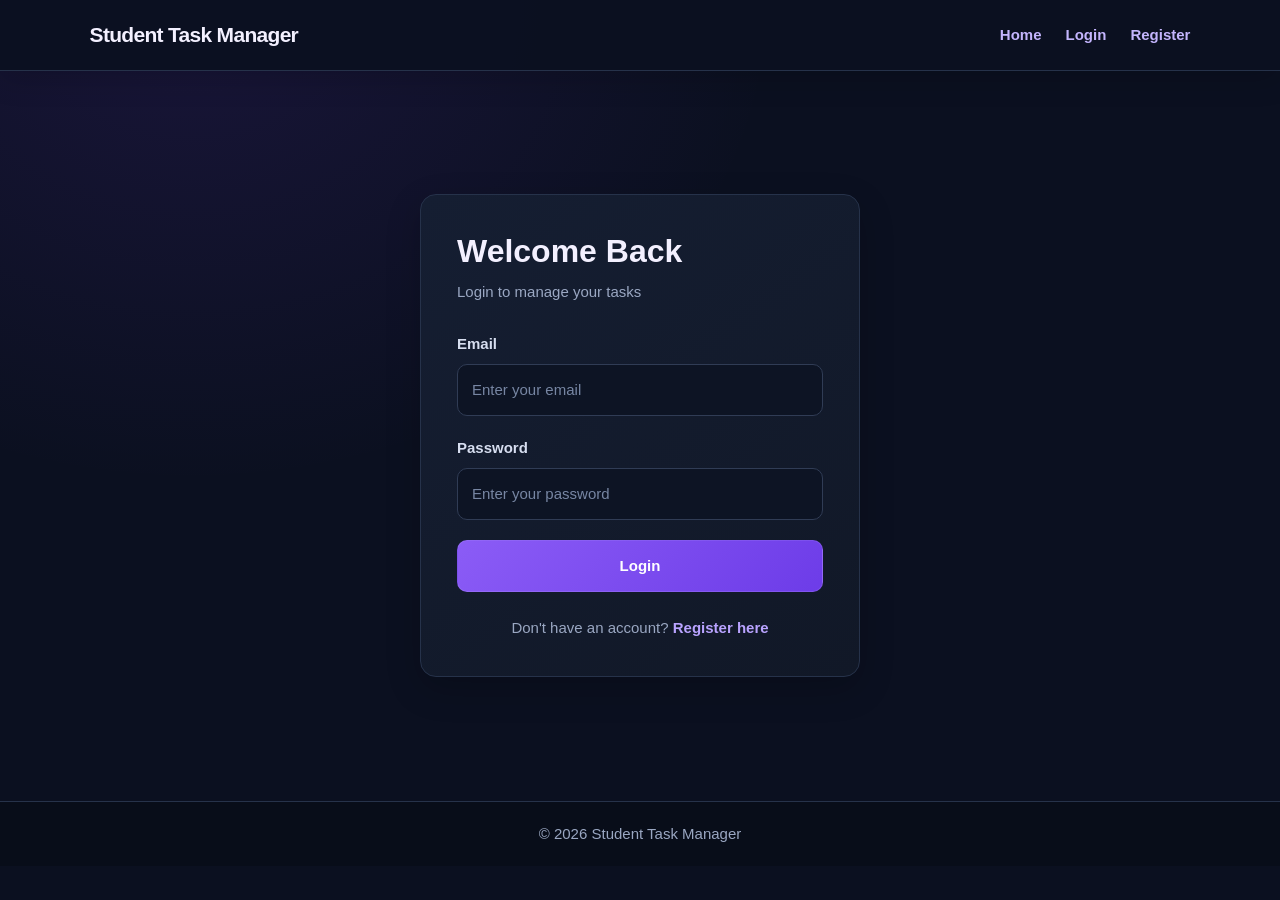
==== commit 869819c4: "Fix logout and clean task form HTML" ====
--- a/dashboard.html
+++ b/dashboard.html
@@ -227,7 +227,7 @@
                                 required
                             >
                         </div>
-```html
+
 <div class="form-group">
     <label for="taskPriority">Priority</label>
     <select id="taskPriority" name="priority">
@@ -245,7 +245,7 @@
         name="dueDate"
     >
 </div>
-```
+
                         <div class="form-group">
                             <label for="taskDescription">
                                 Description
--- a/css/style.css
+++ b/css/style.css
@@ -665,3 +665,243 @@
         transition: none;
     }
 }
+
+/* ==========================================
+   LOGIN & REGISTER PAGE LAYOUT
+========================================== */
+
+body:not(.dashboard-page) {
+    margin: 0;
+    min-height: 100vh;
+    font-family: Inter, "Segoe UI", Arial, sans-serif;
+    font-size: 15px;
+    line-height: 1.6;
+}
+
+body:not(.dashboard-page) .navbar {
+    display: flex;
+    align-items: center;
+    justify-content: space-between;
+    flex-wrap: wrap;
+    gap: 16px;
+    padding: 18px 7%;
+}
+
+body:not(.dashboard-page) .logo {
+    color: #f3f0ff;
+    font-size: 21px;
+    font-weight: 800;
+}
+
+body:not(.dashboard-page) .navbar nav {
+    display: flex;
+    flex-wrap: wrap;
+    gap: 24px;
+}
+
+body:not(.dashboard-page) .navbar a {
+    color: #c4b5fd;
+    text-decoration: none;
+    font-weight: 600;
+}
+
+body:not(.dashboard-page) .navbar a:hover {
+    color: #ffffff;
+}
+
+body:not(.dashboard-page) .form-container {
+    display: flex;
+    justify-content: center;
+    align-items: center;
+    min-height: calc(100vh - 170px);
+    box-sizing: border-box;
+    padding: 48px 20px;
+}
+
+body:not(.dashboard-page) .form-card {
+    width: 100%;
+    max-width: 440px;
+    box-sizing: border-box;
+    padding: 36px;
+}
+
+body:not(.dashboard-page) .form-card h1 {
+    margin: 0 0 8px;
+    font-size: 32px;
+    line-height: 1.3;
+}
+
+body:not(.dashboard-page) .form-subtitle {
+    margin: 0 0 28px;
+}
+
+body:not(.dashboard-page) .form-group {
+    margin-bottom: 20px;
+}
+
+body:not(.dashboard-page) .form-group label {
+    display: block;
+    margin-bottom: 8px;
+    font-weight: 600;
+}
+
+body:not(.dashboard-page) .form-group input {
+    display: block;
+    width: 100%;
+    box-sizing: border-box;
+    padding: 13px 14px;
+    font: inherit;
+}
+
+body:not(.dashboard-page) .form-btn {
+    width: 100%;
+    padding: 13px 18px;
+    font: inherit;
+    font-weight: 700;
+    cursor: pointer;
+}
+
+body:not(.dashboard-page) .form-footer {
+    margin: 24px 0 0;
+    text-align: center;
+}
+
+body:not(.dashboard-page) .form-footer a {
+    font-weight: 600;
+    text-decoration: none;
+}
+
+body:not(.dashboard-page) footer {
+    padding: 12px 20px;
+    text-align: center;
+}
+
+body:not(.dashboard-page) footer p {
+    margin: 8px 0;
+}
+
+@media (max-width: 500px) {
+    body:not(.dashboard-page) .navbar {
+        padding: 16px 20px;
+    }
+
+    body:not(.dashboard-page) .navbar nav {
+        gap: 16px;
+    }
+
+    body:not(.dashboard-page) .form-card {
+        padding: 25px 20px;
+    }
+
+    body:not(.dashboard-page) .form-card h1 {
+        font-size: 27px;
+    }
+}
+
+/* ==========================================
+   HOME PAGE - HERO LAYOUT
+========================================== */
+
+body:not(.dashboard-page) {
+    overflow-x: hidden;
+}
+
+body:not(.dashboard-page) .hero {
+    display: flex;
+    align-items: center;
+    justify-content: center;
+    width: 100%;
+    min-height: 420px;
+    box-sizing: border-box;
+    padding: 70px 24px;
+    text-align: center;
+    background:
+        radial-gradient(
+            ellipse at 50% 0%,
+            rgba(124, 58, 237, 0.18),
+            transparent 65%
+        );
+}
+
+body:not(.dashboard-page) .hero-content {
+    width: 100%;
+    max-width: 800px;
+    margin: 0 auto;
+}
+
+body:not(.dashboard-page) .hero h1 {
+    margin: 0 0 20px;
+    color: #f3f0ff;
+    font-size: clamp(32px, 5vw, 52px);
+    line-height: 1.2;
+    overflow-wrap: anywhere;
+}
+
+body:not(.dashboard-page) .hero p {
+    max-width: 650px;
+    margin: 0 auto 30px;
+    color: #aeb9d0;
+    font-size: 17px;
+    line-height: 1.8;
+}
+
+body:not(.dashboard-page) .hero-buttons {
+    display: flex;
+    justify-content: center;
+    align-items: center;
+    flex-wrap: wrap;
+    gap: 14px;
+}
+
+body:not(.dashboard-page) .hero-buttons .btn {
+    display: inline-flex;
+    align-items: center;
+    justify-content: center;
+    box-sizing: border-box;
+    min-width: 130px;
+    padding: 12px 22px;
+    border-radius: 10px;
+    font: inherit;
+    font-weight: 700;
+    text-decoration: none;
+}
+
+body:not(.dashboard-page) .hero-buttons .primary-btn {
+    background: linear-gradient(135deg, #8b5cf6, #6d3ce8);
+    color: #ffffff;
+}
+
+body:not(.dashboard-page) .hero-buttons .primary-btn:hover {
+    background: linear-gradient(135deg, #9b72ff, #7c4df1);
+}
+
+body:not(.dashboard-page) .hero-buttons .secondary-btn {
+    background: #202b40;
+    color: #e2e8f0;
+    border: 1px solid #34415b;
+}
+
+body:not(.dashboard-page) .hero-buttons .secondary-btn:hover {
+    background: #2a3750;
+}
+
+@media (max-width: 600px) {
+    body:not(.dashboard-page) .hero {
+        min-height: 360px;
+        padding: 55px 20px;
+    }
+
+    body:not(.dashboard-page) .hero p {
+        font-size: 15px;
+    }
+
+    body:not(.dashboard-page) .hero-buttons {
+        flex-direction: column;
+    }
+
+    body:not(.dashboard-page) .hero-buttons .btn {
+        width: 100%;
+        max-width: 280px;
+    }
+}
+
